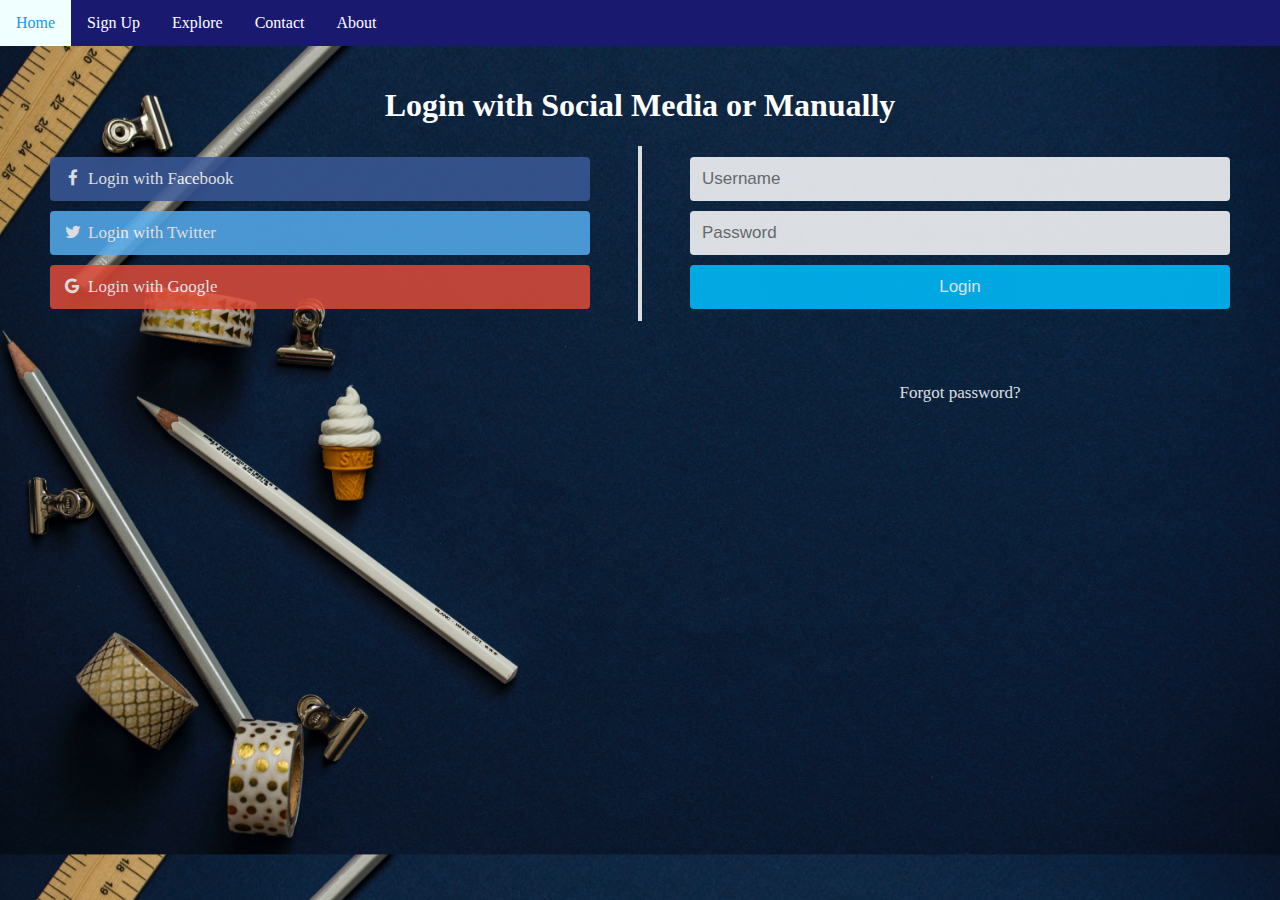
==== login.html @ 84eef714 "Updated Navbar and fixed bg" ====
<html>
<head>
<title>Login</title>
<link rel="stylesheet" href="login.css">
</head>
<style>
body {
  background-size: 100%;
  margin: 0;
}

ul {
  list-style-type: none;
  margin: 0;
  padding: 0;
  overflow: hidden;
  background-color: midnightblue;
}

li {
  float: left;
}

li a {
  display: block;
  color: white;
  text-align: center;
  padding: 14px 16px;
  text-decoration: none;
}


li a:hover {
  background-color: azure;
  color: #2196F3;
}
.active {
  background-color: midnightblue ;
}

</style>
<body background="images/bg.jpg">
<ul>
<div class="icon-bar">
  
  <li><a href="index.html">Home</a></li>
  <li><a class="active" href="register.html">Sign Up</a></li>
  <li><a href="explore.html">Explore</a></li>
  <li><a href="contact.html">Contact</a></li>
  <li><a href="#About">About</a></li>
  </div>
  
</ul>


<div class="container" background-color="black" >
  <form action="/action_page.php">
    <link rel="stylesheet" href="https://cdnjs.cloudflare.com/ajax/libs/font-awesome/4.7.0/css/font-awesome.min.css">
    <div class="row">
      <h1 style="text-align:center" color="white">Login with Social Media or Manually</h1>
      <div class="vl">
        <span class="vl-innertext" color="white"></span>
      </div>

      <div class="col">
        <a href="https://www.facebook.com/" class="fb btn">
          <i class="fa fa-facebook fa-fw"></i> Login with Facebook
        </a>
        <a href="https://twitter.com/?lang=en-in" class="twitter btn">
          <i class="fa fa-twitter fa-fw"></i> Login with Twitter
        </a>
        <a href="https://mail.google.com/mail" class="google btn">
          <i class="fa fa-google fa-fw"></i> Login with Google
        </a>
      </div>

      <div class="col">
        <div class="hide-md-lg">
          <p>Or sign in manually:</p>
        </div>

        <input type="text" name="username" placeholder="Username" required>
        <input type="password" name="password" placeholder="Password" required>
        <input type="submit" value="Login">
      </div>

    </div>
  </form>
</div>

<div class="bottom-container">
  <div class="row">
    <div class="col">
      
    </div>
    <div class="col">
      <a href="#" style="color:white" class="btn">Forgot password?</a>
    </div>
  </div>
</div>
</body>
</html>
---- login.css ----
* {box-sizing: border-box}


/* style the container */
.container {
  color: white;
  position: relative;
  border-radius: 5px;
  padding: 20px 0 30px 0;
}

/* style inputs and link buttons */
input,
.btn {
  width: 100%;
  padding: 12px;
  border: none;
  border-radius: 4px;
  margin: 5px 0;
  opacity: 0.85;
  display: inline-block;
  font-size: 17px;
  line-height: 20px;
  text-decoration: none; /* remove underline from anchors */
}

input:hover,
.btn:hover {
  opacity: 1;
}

/* add appropriate colors to fb, twitter and google buttons */
.fb {
  background-color: #3B5998;
  color: white;
}

.twitter {
  background-color: #55ACEE;
  color: white;
}

.google {
  background-color: #dd4b39;
  color: white;
}

/* style the submit button */
input[type=submit] {
  background-color:deepskyblue;
  color: white;
  cursor: pointer;
}

input[type=submit]:hover {
  background-color:midnightblue;
}

/* Two-column layout */
.col {
  float: left;
  width: 50%;
  margin: auto;
  padding: 0 50px;
  margin-top: 6px;
}

/* Clear floats after the columns */
.row:after {
  content: "";
  display: table;
  clear: both;
}

/* vertical line */
.vl {
  position: absolute;
  left: 50%;
  transform: translate(-50%);
  border: 2px solid #ddd;
  height: 175px;
}

/* text inside the vertical line */
.inner {
  position: absolute;
  top: 50%;
  transform: translate(-50%, -50%);
  background-color: #f1f1f1;
  border: 1px solid #ccc;
  border-radius: 50%;
  padding: 8px 10px;
}

/* hide some text on medium and large screens */
.hide-md-lg {
  display: none;
}

/* bottom container */
.bottom-container {
  text-align: center;
  border-radius: 0px 0px 4px 4px;
}

/* Responsive layout - when the screen is less than 650px wide, make the two columns stack on top of each other instead of next to each other */
@media screen and (max-width: 650px) {
  .col {
    width: 100%;
    margin-top: 0;
  }
  /* hide the vertical line */
  .vl {
    display: none;
  }
  /* show the hidden text on small screens */
  .hide-md-lg {
    display: block;
    text-align: center;
  }
}
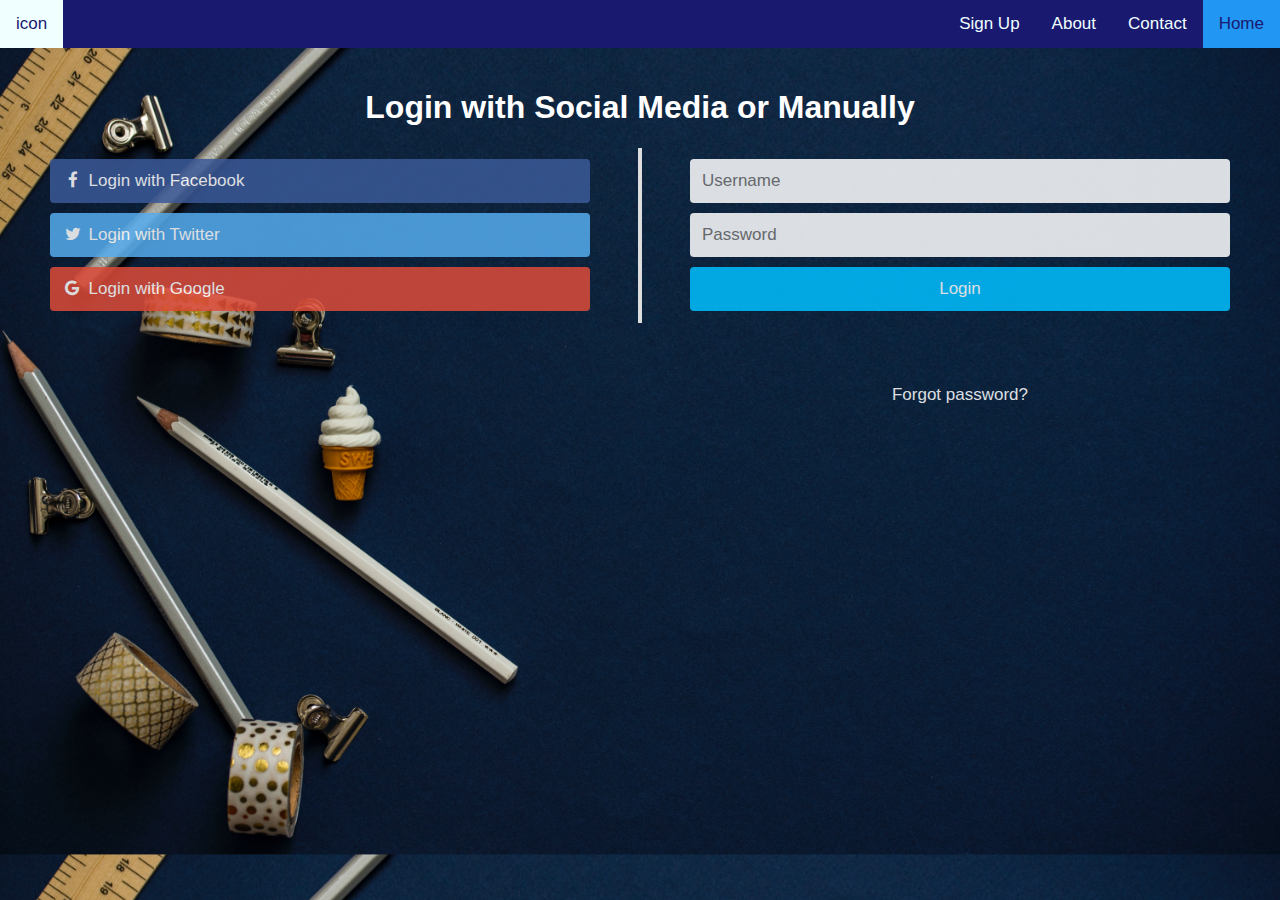
==== commit 7617b8e9: "Enter" ====
--- a/login.html
+++ b/login.html
@@ -1,102 +1,66 @@
 <html>
+
 <head>
-<title>Login</title>
-<link rel="stylesheet" href="login.css">
+  <title>Login</title>
+  <link rel="stylesheet" href="login.css">
+  <link rel="stylesheet" href="navbar.css">
 </head>
-<style>
-body {
-  background-size: 100%;
-  margin: 0;
-}
 
-ul {
-  list-style-type: none;
-  margin: 0;
-  padding: 0;
-  overflow: hidden;
-  background-color: midnightblue;
-}
+<body background="images/bg.jpg">
 
-li {
-  float: left;
-}
+  <div class="topnav">
+    <a style="float:left" href="index.html">icon</a>
+    <a style="float:right" class="active" href="index.html">Home</a>
+    <a style="float:right" href="#contact">Contact</a>
+    <a style="float:right" href="#about">About</a>
+    <a style="float:right" href="register.html">Sign Up</a>
 
-li a {
-  display: block;
-  color: white;
-  text-align: center;
-  padding: 14px 16px;
-  text-decoration: none;
-}
-
-
-li a:hover {
-  background-color: azure;
-  color: #2196F3;
-}
-.active {
-  background-color: midnightblue ;
-}
-
-</style>
-<body background="images/bg.jpg">
-<ul>
-<div class="icon-bar">
-  
-  <li><a href="index.html">Home</a></li>
-  <li><a class="active" href="register.html">Sign Up</a></li>
-  <li><a href="explore.html">Explore</a></li>
-  <li><a href="contact.html">Contact</a></li>
-  <li><a href="#About">About</a></li>
   </div>
-  
-</ul>
-
-
-<div class="container" background-color="black" >
-  <form action="/action_page.php">
-    <link rel="stylesheet" href="https://cdnjs.cloudflare.com/ajax/libs/font-awesome/4.7.0/css/font-awesome.min.css">
-    <div class="row">
-      <h1 style="text-align:center" color="white">Login with Social Media or Manually</h1>
-      <div class="vl">
-        <span class="vl-innertext" color="white"></span>
-      </div>
-
-      <div class="col">
-        <a href="https://www.facebook.com/" class="fb btn">
-          <i class="fa fa-facebook fa-fw"></i> Login with Facebook
-        </a>
-        <a href="https://twitter.com/?lang=en-in" class="twitter btn">
-          <i class="fa fa-twitter fa-fw"></i> Login with Twitter
-        </a>
-        <a href="https://mail.google.com/mail" class="google btn">
-          <i class="fa fa-google fa-fw"></i> Login with Google
-        </a>
-      </div>
-
-      <div class="col">
-        <div class="hide-md-lg">
-          <p>Or sign in manually:</p>
+  <div class="container" background-color="black">
+    <form action="/action_page.php">
+      <link rel="stylesheet" href="https://cdnjs.cloudflare.com/ajax/libs/font-awesome/4.7.0/css/font-awesome.min.css">
+      <div class="row">
+        <h1 style="text-align:center" color="white">Login with Social Media or Manually</h1>
+        <div class="vl">
+          <span class="vl-innertext" color="white"></span>
         </div>
 
-        <input type="text" name="username" placeholder="Username" required>
-        <input type="password" name="password" placeholder="Password" required>
-        <input type="submit" value="Login">
+        <div class="col">
+          <a href="https://www.facebook.com/" class="fb btn">
+            <i class="fa fa-facebook fa-fw"></i> Login with Facebook
+          </a>
+          <a href="https://twitter.com/?lang=en-in" class="twitter btn">
+            <i class="fa fa-twitter fa-fw"></i> Login with Twitter
+          </a>
+          <a href="https://mail.google.com/mail" class="google btn">
+            <i class="fa fa-google fa-fw"></i> Login with Google
+          </a>
+        </div>
+
+        <div class="col">
+          <div class="hide-md-lg">
+            <p>Or sign in manually:</p>
+          </div>
+
+          <input type="text" name="username" placeholder="Username" required>
+          <input type="password" name="password" placeholder="Password" required>
+          <input type="submit" value="Login">
+        </div>
+
       </div>
+    </form>
+  </div>
 
-    </div>
-  </form>
-</div>
+  <div class="bottom-container">
+    <div class="row">
+      <div class="col">
 
-<div class="bottom-container">
-  <div class="row">
-    <div class="col">
-      
-    </div>
-    <div class="col">
-      <a href="#" style="color:white" class="btn">Forgot password?</a>
+      </div>
+      <div class="col">
+        <a href="#" style="color:white" class="btn">Forgot password?</a>
+      </div>
     </div>
   </div>
-</div>
 </body>
+
 </html>--- a/login.css
+++ b/login.css
@@ -1,6 +1,8 @@
 * {box-sizing: border-box}
-
-
+body {
+  background-size: 100%;
+  margin: 0;
+}
 /* style the container */
 .container {
   color: white;
--- a/navbar.css
+++ b/navbar.css
@@ -0,0 +1,58 @@
+* {box-sizing: border-box;}
+    
+    body {
+
+      background-size: 100%;
+
+      margin: 0;
+      font-family: Arial, Helvetica, sans-serif;
+    }
+    .topnav {
+      overflow: hidden;
+      background-color: midnightblue;
+    }
+    
+    .topnav a {
+      float: left;
+      display: block;
+      color: azure;
+      text-align: center;
+      padding: 14px 16px;
+      text-decoration: none;
+      font-size: 17px;
+    }
+    
+    .topnav a:hover {
+      background-color: azure;
+      color: midnightblue;
+    }
+    
+    .topnav a.active {
+      background-color: #2196F3;
+      color: midnightblue;
+    }
+    
+    .topnav input[type=text] {
+      float: right;
+      padding: 6px;
+      margin-top: 8px;
+      margin-right: 16px;
+      border: none;
+      font-size: 17px;
+    }
+    
+    @media screen and (max-width: 600px) {
+      .topnav a, .topnav input[type=text] {
+        float: none;
+        display: block;
+        text-align: left;
+        width: 100%;
+        margin: 0;
+        padding: 14px;
+      }
+      
+      .topnav input[type=text] {
+        border: 1px solid midnightblue;  
+      }
+    }
+
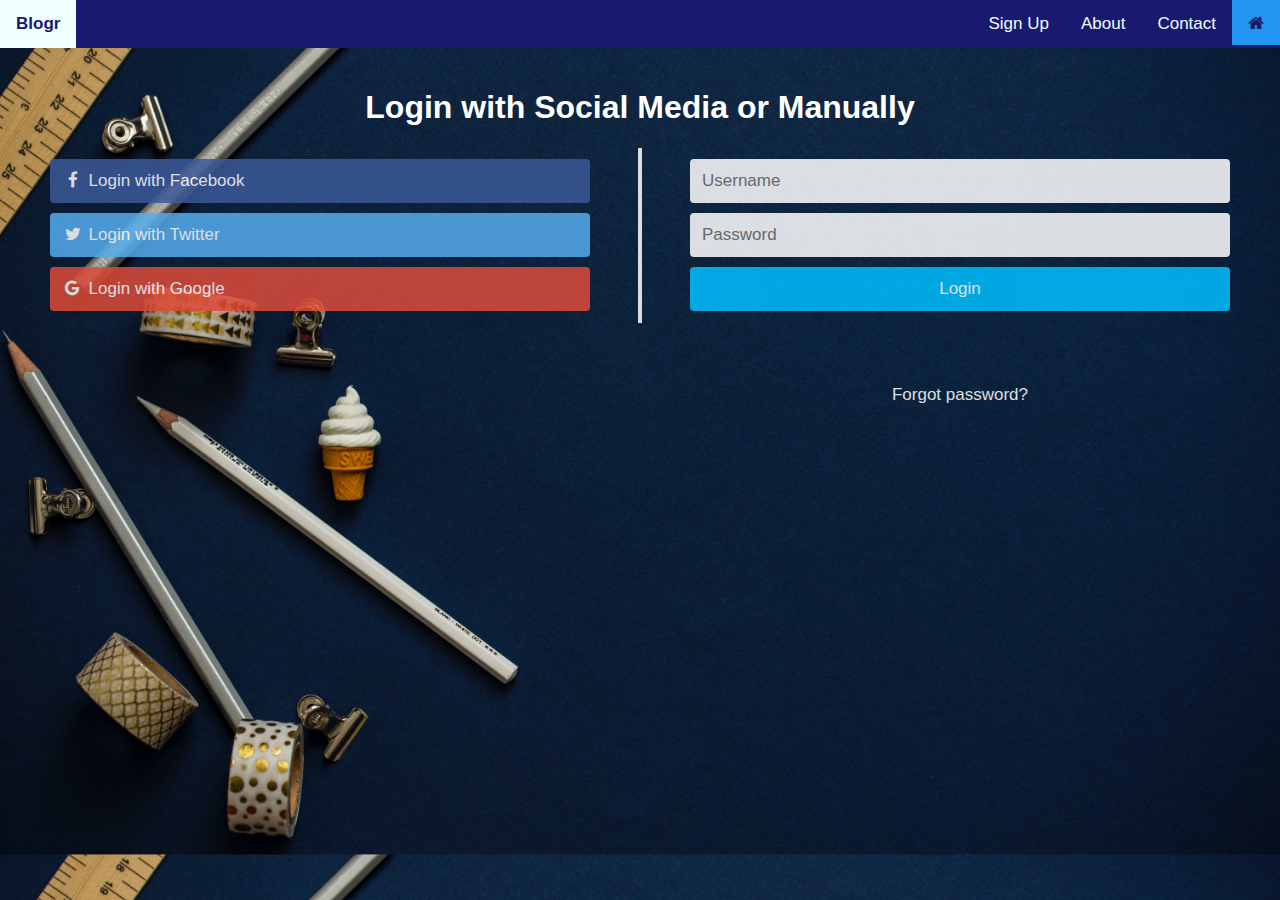
==== commit 0ee514cf: "Blogr" ====
--- a/login.html
+++ b/login.html
@@ -4,13 +4,14 @@
   <title>Login</title>
   <link rel="stylesheet" href="login.css">
   <link rel="stylesheet" href="navbar.css">
+  <link rel="stylesheet" href="https://cdnjs.cloudflare.com/ajax/libs/font-awesome/4.7.0/css/font-awesome.min.css">
 </head>
 
 <body background="images/bg.jpg">
 
   <div class="topnav">
-    <a style="float:left" href="index.html">icon</a>
-    <a style="float:right" class="active" href="index.html">Home</a>
+    <a style="float:left"  href="index.html"><strong>Blogr</strong></a>
+    <a style="float:right" class="active" href="index.html"><i class="fa fa-home"></i></a>
     <a style="float:right" href="#contact">Contact</a>
     <a style="float:right" href="#about">About</a>
     <a style="float:right" href="register.html">Sign Up</a>
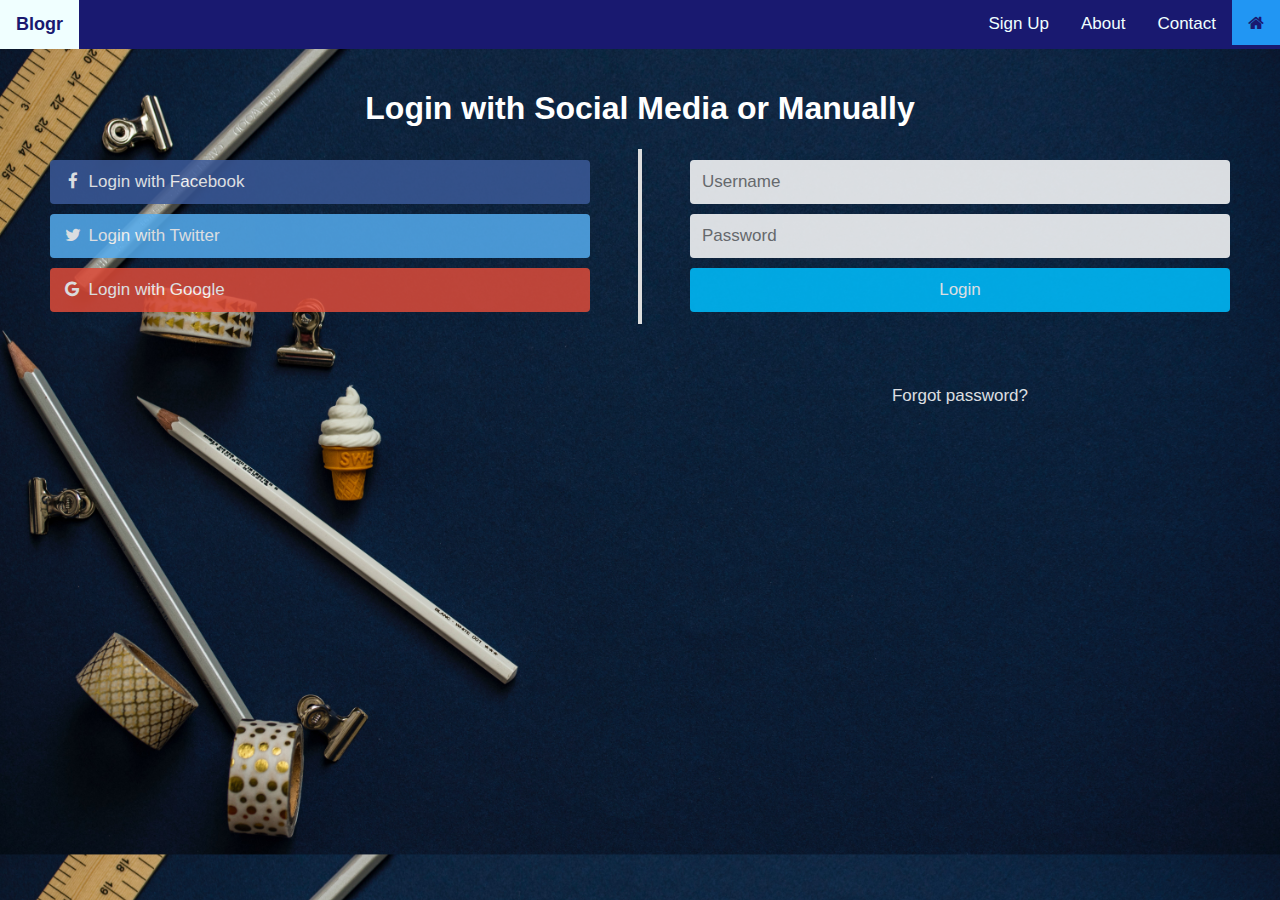
==== commit a5e936b7: "changed blogr size" ====
--- a/login.html
+++ b/login.html
@@ -10,7 +10,7 @@
 <body background="images/bg.jpg">
 
   <div class="topnav">
-    <a style="float:left"  href="index.html"><strong>Blogr</strong></a>
+    <a style="float:left; font-size: large;"  href="index.html"><strong>Blogr</strong></a>
     <a style="float:right" class="active" href="index.html"><i class="fa fa-home"></i></a>
     <a style="float:right" href="#contact">Contact</a>
     <a style="float:right" href="#about">About</a>
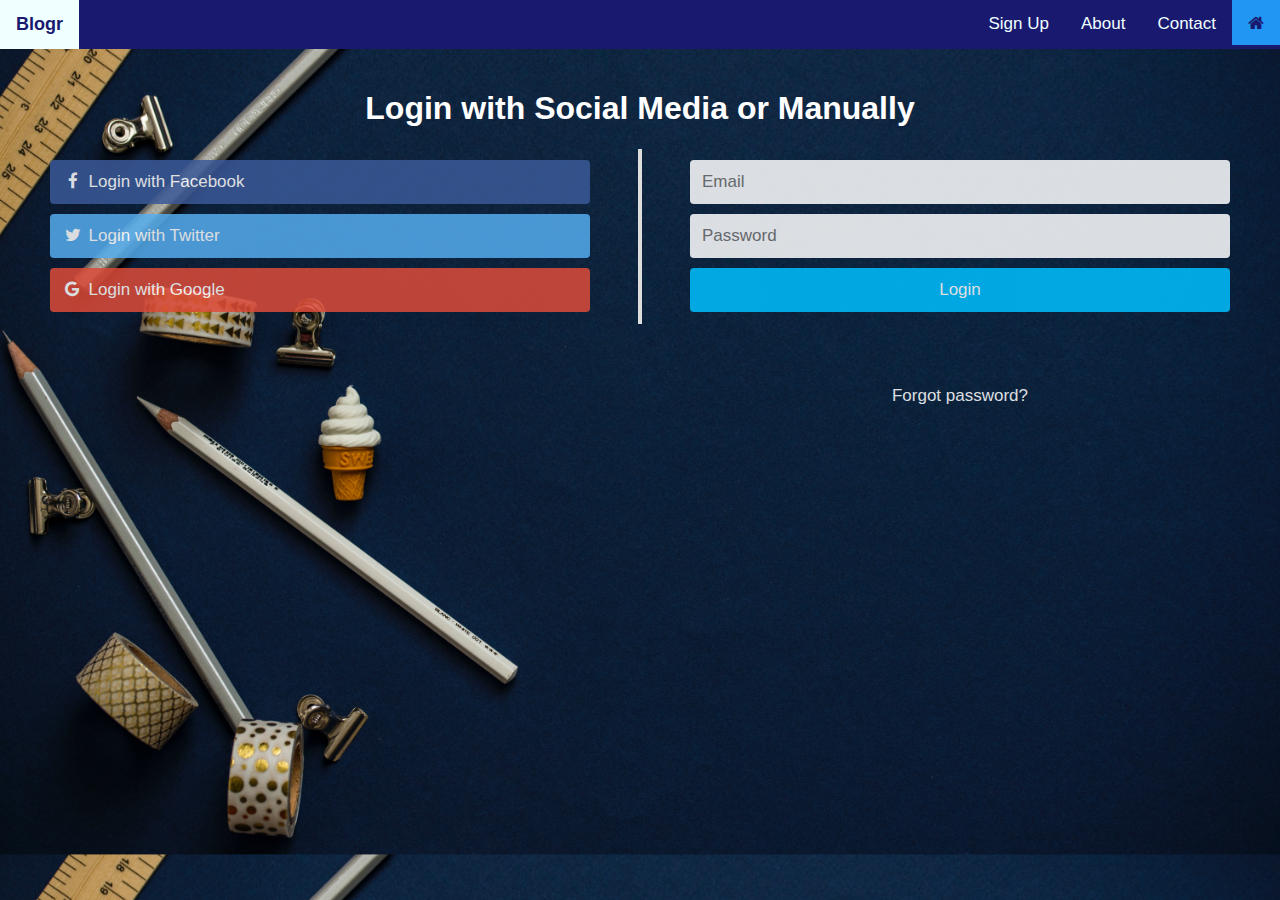
==== commit 8ca363b3: "added xml and database connected" ====
--- a/login.html
+++ b/login.html
@@ -5,20 +5,37 @@
   <link rel="stylesheet" href="login.css">
   <link rel="stylesheet" href="navbar.css">
   <link rel="stylesheet" href="https://cdnjs.cloudflare.com/ajax/libs/font-awesome/4.7.0/css/font-awesome.min.css">
+  <link rel="shortcut icon" href="images/blogging.png">
+
+  <script>
+    function validateForm() {
+      var x = document.forms["Login"]["email"].value;
+      var y = document.forms["Login"]["password"].value;
+      if (x == "") {
+        alert("Name must be filled out");
+        return false;
+      }
+      if (y == "") {
+        alert("Password must be filled out");
+        return false;
+      }
+    }
+    </script>
+
 </head>
 
 <body background="images/bg.jpg">
 
   <div class="topnav">
-    <a style="float:left; font-size: large;"  href="index.html"><strong>Blogr</strong></a>
-    <a style="float:right" class="active" href="index.html"><i class="fa fa-home"></i></a>
+    <a style="float:left; font-size: large;"  href="xmlwriter.php"><strong>Blogr</strong></a>
+    <a style="float:right" class="active" href="xmlwriter.php"><i class="fa fa-home"></i></a>
     <a style="float:right" href="#contact">Contact</a>
     <a style="float:right" href="#about">About</a>
     <a style="float:right" href="register.html">Sign Up</a>
 
   </div>
   <div class="container" background-color="black">
-    <form action="/action_page.php">
+    <form name="Login" action="/web_project/action_page.php" onsubmit="return validateForm()" method="POST">
       <link rel="stylesheet" href="https://cdnjs.cloudflare.com/ajax/libs/font-awesome/4.7.0/css/font-awesome.min.css">
       <div class="row">
         <h1 style="text-align:center" color="white">Login with Social Media or Manually</h1>
@@ -39,12 +56,9 @@
         </div>
 
         <div class="col">
-          <div class="hide-md-lg">
-            <p>Or sign in manually:</p>
-          </div>
 
-          <input type="text" name="username" placeholder="Username" required>
-          <input type="password" name="password" placeholder="Password" required>
+          <input type="text" name="username"  placeholder="Email" >
+          <input type="password" name="password" placeholder="Password" >
           <input type="submit" value="Login">
         </div>
 
@@ -55,7 +69,6 @@
   <div class="bottom-container">
     <div class="row">
       <div class="col">
-
       </div>
       <div class="col">
         <a href="#" style="color:white" class="btn">Forgot password?</a>
--- a/login.css
+++ b/login.css
@@ -83,21 +83,6 @@
   height: 175px;
 }
 
-/* text inside the vertical line */
-.inner {
-  position: absolute;
-  top: 50%;
-  transform: translate(-50%, -50%);
-  background-color: #f1f1f1;
-  border: 1px solid #ccc;
-  border-radius: 50%;
-  padding: 8px 10px;
-}
-
-/* hide some text on medium and large screens */
-.hide-md-lg {
-  display: none;
-}
 
 /* bottom container */
 .bottom-container {
@@ -105,20 +90,4 @@
   border-radius: 0px 0px 4px 4px;
 }
 
-/* Responsive layout - when the screen is less than 650px wide, make the two columns stack on top of each other instead of next to each other */
-@media screen and (max-width: 650px) {
-  .col {
-    width: 100%;
-    margin-top: 0;
-  }
-  /* hide the vertical line */
-  .vl {
-    display: none;
-  }
-  /* show the hidden text on small screens */
-  .hide-md-lg {
-    display: block;
-    text-align: center;
-  }
-}
 
--- a/navbar.css
+++ b/navbar.css
@@ -32,27 +32,3 @@
       color: midnightblue;
     }
     
-    .topnav input[type=text] {
-      float: right;
-      padding: 6px;
-      margin-top: 8px;
-      margin-right: 16px;
-      border: none;
-      font-size: 17px;
-    }
-    
-    @media screen and (max-width: 600px) {
-      .topnav a, .topnav input[type=text] {
-        float: none;
-        display: block;
-        text-align: left;
-        width: 100%;
-        margin: 0;
-        padding: 14px;
-      }
-      
-      .topnav input[type=text] {
-        border: 1px solid midnightblue;  
-      }
-    }
-
